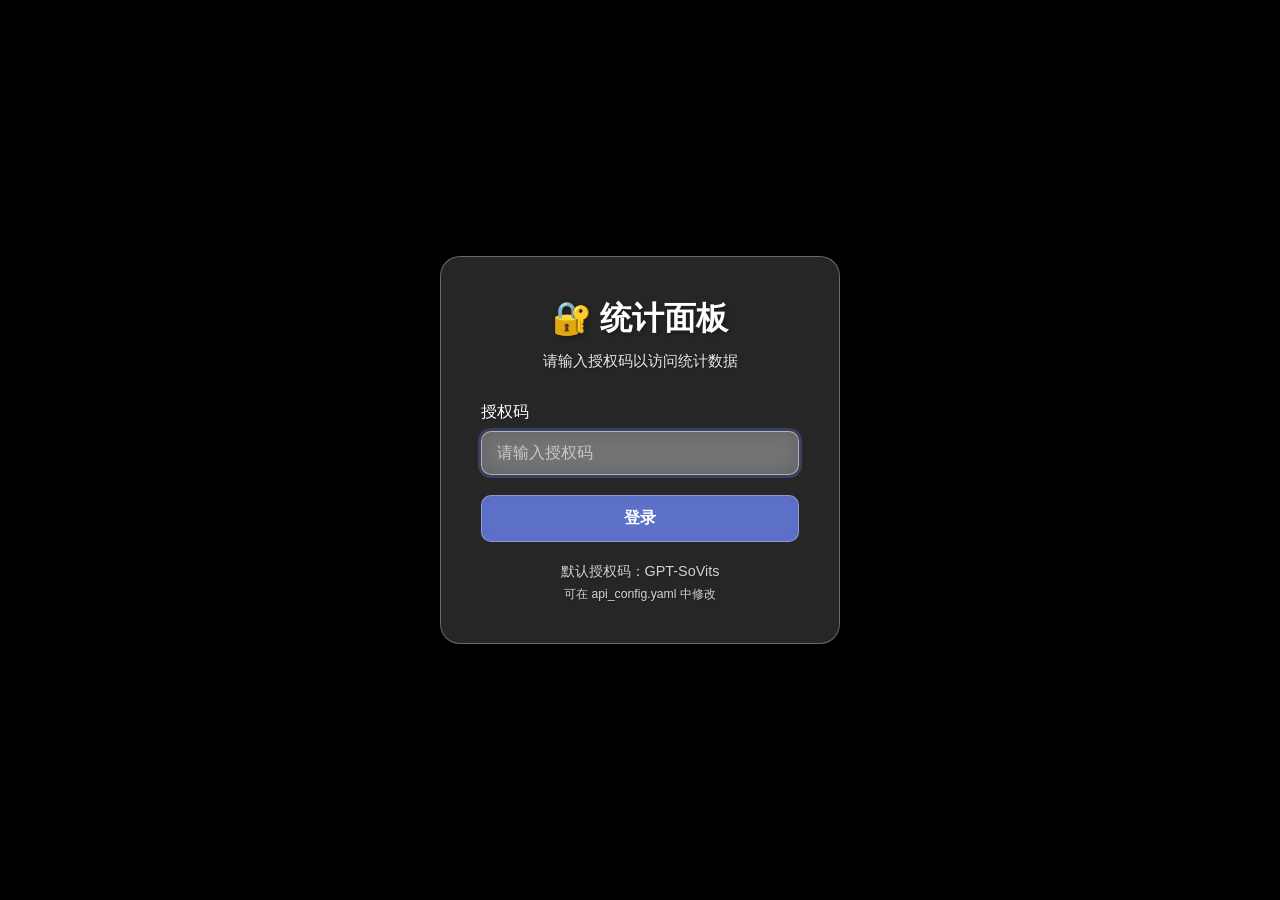
==== api_stats/templates/login.html @ 631cf9ca "feat(api): 集成API统计功能与WebUI仪表板 新增完整的API请求统计系统，包括SQLite数据存储、WebUI可视化面板和详细请求追踪。 支持请求量、成功率、处理时间等核心指标统计，并" ====
<!DOCTYPE html>
<html lang="zh-CN">
<head>
    <meta charset="UTF-8">
    <meta name="viewport" content="width=device-width, initial-scale=1.0">
    <title>统计面板登录</title>
    <script>
        // 背景图片缓存管理 - 使用 IndexedDB 存储图片
        (function() {
            const CACHE_KEY = 'stats_bg_data';
            const CACHE_TIME_KEY = 'stats_bg_time';
            const CACHE_DURATION = 24 * 60 * 60 * 1000; // 24小时
            
            const now = Date.now();
            const cachedTime = localStorage.getItem(CACHE_TIME_KEY);
            
            // 设置背景图片（淡入动画）
            function setBackground(dataUrl) {
                const applyBg = function() {
                    // 先设置透明度为0
                    document.body.style.opacity = '0';
                    // 设置背景图片
                    document.body.style.backgroundImage = `linear-gradient(rgba(0, 0, 0, 0.6), rgba(0, 0, 0, 0.6)), url(${dataUrl})`;
                    // 触发淡入动画
                    setTimeout(() => {
                        document.body.style.transition = 'opacity 1s ease-in-out';
                        document.body.style.opacity = '1';
                    }, 50);
                };
                
                if (document.readyState === 'loading') {
                    document.addEventListener('DOMContentLoaded', applyBg);
                } else {
                    applyBg();
                }
            }
            
            // 检查缓存是否有效
            if (cachedTime && (now - parseInt(cachedTime)) < CACHE_DURATION) {
                // 尝试从 localStorage 读取缓存
                const cachedData = localStorage.getItem(CACHE_KEY);
                if (cachedData) {
                    setBackground(cachedData);
                    return;
                }
            }
            
            // 获取新图片并缓存
            fetch('https://www.loliapi.com/acg/')
                .then(response => response.blob())
                .then(blob => {
                    const reader = new FileReader();
                    reader.onloadend = function() {
                        const dataUrl = reader.result;
                        // 保存到 localStorage（如果图片不太大）
                        try {
                            localStorage.setItem(CACHE_KEY, dataUrl);
                            localStorage.setItem(CACHE_TIME_KEY, now.toString());
                        } catch (e) {
                            console.warn('图片太大，无法缓存到 localStorage');
                        }
                        setBackground(dataUrl);
                    };
                    reader.readAsDataURL(blob);
                })
                .catch(err => {
                    console.error('加载背景图片失败:', err);
                });
        })();
    </script>
    <style>
        * {
            margin: 0;
            padding: 0;
            box-sizing: border-box;
        }
        
        body {
            font-family: -apple-system, BlinkMacSystemFont, 'Segoe UI', Roboto, sans-serif;
            background: #000;
            background-position: center center;
            background-size: cover;
            background-repeat: no-repeat;
            background-attachment: fixed;
            min-height: 100vh;
            display: flex;
            align-items: center;
            justify-content: center;
            padding: 20px;
        }
        
        body.bg-loaded {
            animation: bgFadeIn 1s ease-in-out;
        }
        
        @keyframes bgFadeIn {
            from {
                opacity: 0;
            }
            to {
                opacity: 1;
            }
        }
        
        .login-container {
            background: rgba(255, 255, 255, 0.15);
            backdrop-filter: blur(20px);
            -webkit-backdrop-filter: blur(20px);
            border-radius: 20px;
            padding: 40px;
            width: 100%;
            max-width: 400px;
            border: 1px solid rgba(255, 255, 255, 0.3);
            box-shadow: 0 8px 32px rgba(0, 0, 0, 0.3);
            animation: fadeIn 0.5s ease-out;
        }
        
        @keyframes fadeIn {
            from {
                opacity: 0;
                transform: translateY(-20px);
            }
            to {
                opacity: 1;
                transform: translateY(0);
            }
        }
        
        .login-header {
            text-align: center;
            margin-bottom: 30px;
        }
        
        .login-header h1 {
            color: white;
            font-size: 2em;
            margin-bottom: 10px;
            text-shadow: 2px 2px 4px rgba(0,0,0,0.3);
        }
        
        .login-header p {
            color: rgba(255, 255, 255, 0.9);
            font-size: 0.95em;
            text-shadow: 1px 1px 2px rgba(0,0,0,0.3);
        }
        
        .form-group {
            margin-bottom: 20px;
        }
        
        .form-group label {
            display: block;
            color: white;
            font-weight: 500;
            margin-bottom: 8px;
            text-shadow: 1px 1px 2px rgba(0,0,0,0.3);
        }
        
        .form-group input {
            width: 100%;
            padding: 12px 15px;
            border: 1px solid rgba(255, 255, 255, 0.3);
            border-radius: 10px;
            background: rgba(255, 255, 255, 0.2);
            backdrop-filter: blur(10px);
            -webkit-backdrop-filter: blur(10px);
            color: white;
            font-size: 1em;
            transition: all 0.3s ease;
        }
        
        .form-group input::placeholder {
            color: rgba(255, 255, 255, 0.6);
        }
        
        .form-group input:focus {
            outline: none;
            border-color: rgba(255, 255, 255, 0.5);
            background: rgba(255, 255, 255, 0.25);
            box-shadow: 0 0 0 3px rgba(102, 126, 234, 0.3);
        }
        
        .login-btn {
            width: 100%;
            padding: 12px;
            border: none;
            border-radius: 10px;
            background: rgba(102, 126, 234, 0.8);
            backdrop-filter: blur(10px);
            -webkit-backdrop-filter: blur(10px);
            color: white;
            font-size: 1em;
            font-weight: 600;
            cursor: pointer;
            transition: all 0.3s ease;
            border: 1px solid rgba(255, 255, 255, 0.3);
        }
        
        .login-btn:hover {
            background: rgba(85, 104, 211, 0.9);
            transform: translateY(-2px);
            box-shadow: 0 4px 12px rgba(0, 0, 0, 0.2);
        }
        
        .login-btn:active {
            transform: translateY(0);
        }
        
        .login-footer {
            text-align: center;
            margin-top: 20px;
            color: rgba(255, 255, 255, 0.8);
            font-size: 0.9em;
            text-shadow: 1px 1px 2px rgba(0,0,0,0.3);
        }
        
        .error-message {
            background: rgba(239, 68, 68, 0.2);
            border: 1px solid rgba(239, 68, 68, 0.5);
            color: white;
            padding: 10px;
            border-radius: 8px;
            margin-bottom: 20px;
            text-align: center;
            animation: shake 0.5s;
        }
        
        @keyframes shake {
            0%, 100% { transform: translateX(0); }
            25% { transform: translateX(-10px); }
            75% { transform: translateX(10px); }
        }
    </style>
</head>
<body>
    <div class="login-container">
        <div class="login-header">
            <h1>🔐 统计面板</h1>
            <p>请输入授权码以访问统计数据</p>
        </div>
        
        <!-- ERROR_PLACEHOLDER -->
        
        <form method="post" action="/stats/auth">
            <div class="form-group">
                <label for="auth_code">授权码</label>
                <input 
                    type="password" 
                    id="auth_code" 
                    name="auth_code" 
                    placeholder="请输入授权码" 
                    required 
                    autofocus
                >
            </div>
            
            <button type="submit" class="login-btn">登录</button>
        </form>
        
        <div class="login-footer">
            <p>默认授权码：GPT-SoVits</p>
            <p style="margin-top: 5px; font-size: 0.85em;">可在 api_config.yaml 中修改</p>
        </div>
    </div>
</body>
</html>
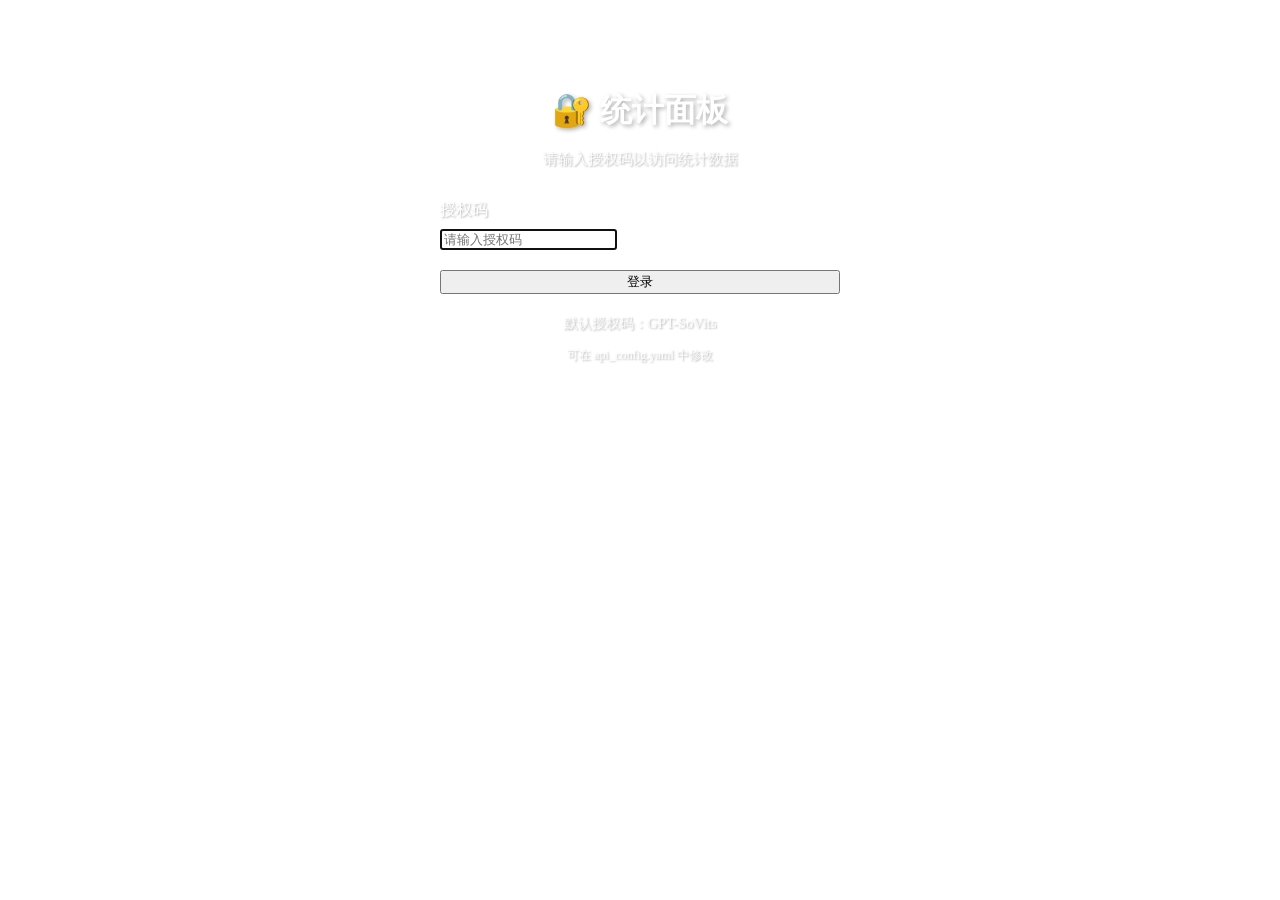
==== commit d1a8cf1c: "refactor(common): 提取公共样式与脚本到独立文件 将全局通用的 CSS 样式和 JavaScript 工具函数提取到 common.css 和 common.js 中， 避免重复代码，" ====
--- a/api_stats/templates/login.html
+++ b/api_stats/templates/login.html
@@ -4,126 +4,21 @@
     <meta charset="UTF-8">
     <meta name="viewport" content="width=device-width, initial-scale=1.0">
     <title>统计面板登录</title>
-    <script>
-        // 背景图片缓存管理 - 使用 IndexedDB 存储图片
-        (function() {
-            const CACHE_KEY = 'stats_bg_data';
-            const CACHE_TIME_KEY = 'stats_bg_time';
-            const CACHE_DURATION = 24 * 60 * 60 * 1000; // 24小时
-            
-            const now = Date.now();
-            const cachedTime = localStorage.getItem(CACHE_TIME_KEY);
-            
-            // 设置背景图片（淡入动画）
-            function setBackground(dataUrl) {
-                const applyBg = function() {
-                    // 先设置透明度为0
-                    document.body.style.opacity = '0';
-                    // 设置背景图片
-                    document.body.style.backgroundImage = `linear-gradient(rgba(0, 0, 0, 0.6), rgba(0, 0, 0, 0.6)), url(${dataUrl})`;
-                    // 触发淡入动画
-                    setTimeout(() => {
-                        document.body.style.transition = 'opacity 1s ease-in-out';
-                        document.body.style.opacity = '1';
-                    }, 50);
-                };
-                
-                if (document.readyState === 'loading') {
-                    document.addEventListener('DOMContentLoaded', applyBg);
-                } else {
-                    applyBg();
-                }
-            }
-            
-            // 检查缓存是否有效
-            if (cachedTime && (now - parseInt(cachedTime)) < CACHE_DURATION) {
-                // 尝试从 localStorage 读取缓存
-                const cachedData = localStorage.getItem(CACHE_KEY);
-                if (cachedData) {
-                    setBackground(cachedData);
-                    return;
-                }
-            }
-            
-            // 获取新图片并缓存
-            fetch('https://www.loliapi.com/acg/')
-                .then(response => response.blob())
-                .then(blob => {
-                    const reader = new FileReader();
-                    reader.onloadend = function() {
-                        const dataUrl = reader.result;
-                        // 保存到 localStorage（如果图片不太大）
-                        try {
-                            localStorage.setItem(CACHE_KEY, dataUrl);
-                            localStorage.setItem(CACHE_TIME_KEY, now.toString());
-                        } catch (e) {
-                            console.warn('图片太大，无法缓存到 localStorage');
-                        }
-                        setBackground(dataUrl);
-                    };
-                    reader.readAsDataURL(blob);
-                })
-                .catch(err => {
-                    console.error('加载背景图片失败:', err);
-                });
-        })();
-    </script>
+    <link rel="icon" href="https://ghfast.top/https://raw.githubusercontent.com/ycxom/VPetLLM/refs/heads/main/3000_VPetLLM/icon.png">
+    <link rel="stylesheet" href="/stats/static/common.css">
+    <script src="/stats/static/common.js"></script>
     <style>
-        * {
-            margin: 0;
-            padding: 0;
-            box-sizing: border-box;
-        }
-        
         body {
-            font-family: -apple-system, BlinkMacSystemFont, 'Segoe UI', Roboto, sans-serif;
-            background: #000;
-            background-position: center center;
-            background-size: cover;
-            background-repeat: no-repeat;
-            background-attachment: fixed;
-            min-height: 100vh;
             display: flex;
             align-items: center;
             justify-content: center;
             padding: 20px;
         }
         
-        body.bg-loaded {
-            animation: bgFadeIn 1s ease-in-out;
-        }
-        
-        @keyframes bgFadeIn {
-            from {
-                opacity: 0;
-            }
-            to {
-                opacity: 1;
-            }
-        }
-        
         .login-container {
-            background: rgba(255, 255, 255, 0.15);
-            backdrop-filter: blur(20px);
-            -webkit-backdrop-filter: blur(20px);
-            border-radius: 20px;
             padding: 40px;
             width: 100%;
             max-width: 400px;
-            border: 1px solid rgba(255, 255, 255, 0.3);
-            box-shadow: 0 8px 32px rgba(0, 0, 0, 0.3);
-            animation: fadeIn 0.5s ease-out;
-        }
-        
-        @keyframes fadeIn {
-            from {
-                opacity: 0;
-                transform: translateY(-20px);
-            }
-            to {
-                opacity: 1;
-                transform: translateY(0);
-            }
         }
         
         .login-header {
@@ -156,54 +51,10 @@
             text-shadow: 1px 1px 2px rgba(0,0,0,0.3);
         }
         
-        .form-group input {
-            width: 100%;
-            padding: 12px 15px;
-            border: 1px solid rgba(255, 255, 255, 0.3);
-            border-radius: 10px;
-            background: rgba(255, 255, 255, 0.2);
-            backdrop-filter: blur(10px);
-            -webkit-backdrop-filter: blur(10px);
-            color: white;
-            font-size: 1em;
-            transition: all 0.3s ease;
-        }
-        
-        .form-group input::placeholder {
-            color: rgba(255, 255, 255, 0.6);
-        }
-        
-        .form-group input:focus {
-            outline: none;
-            border-color: rgba(255, 255, 255, 0.5);
-            background: rgba(255, 255, 255, 0.25);
-            box-shadow: 0 0 0 3px rgba(102, 126, 234, 0.3);
-        }
+
         
         .login-btn {
             width: 100%;
-            padding: 12px;
-            border: none;
-            border-radius: 10px;
-            background: rgba(102, 126, 234, 0.8);
-            backdrop-filter: blur(10px);
-            -webkit-backdrop-filter: blur(10px);
-            color: white;
-            font-size: 1em;
-            font-weight: 600;
-            cursor: pointer;
-            transition: all 0.3s ease;
-            border: 1px solid rgba(255, 255, 255, 0.3);
-        }
-        
-        .login-btn:hover {
-            background: rgba(85, 104, 211, 0.9);
-            transform: translateY(-2px);
-            box-shadow: 0 4px 12px rgba(0, 0, 0, 0.2);
-        }
-        
-        .login-btn:active {
-            transform: translateY(0);
         }
         
         .login-footer {
@@ -233,7 +84,7 @@
     </style>
 </head>
 <body>
-    <div class="login-container">
+    <div class="login-container glass-card fade-in">
         <div class="login-header">
             <h1>🔐 统计面板</h1>
             <p>请输入授权码以访问统计数据</p>
@@ -248,13 +99,14 @@
                     type="password" 
                     id="auth_code" 
                     name="auth_code" 
+                    class="input"
                     placeholder="请输入授权码" 
                     required 
                     autofocus
                 >
             </div>
             
-            <button type="submit" class="login-btn">登录</button>
+            <button type="submit" class="btn btn-primary login-btn">登录</button>
         </form>
         
         <div class="login-footer">
